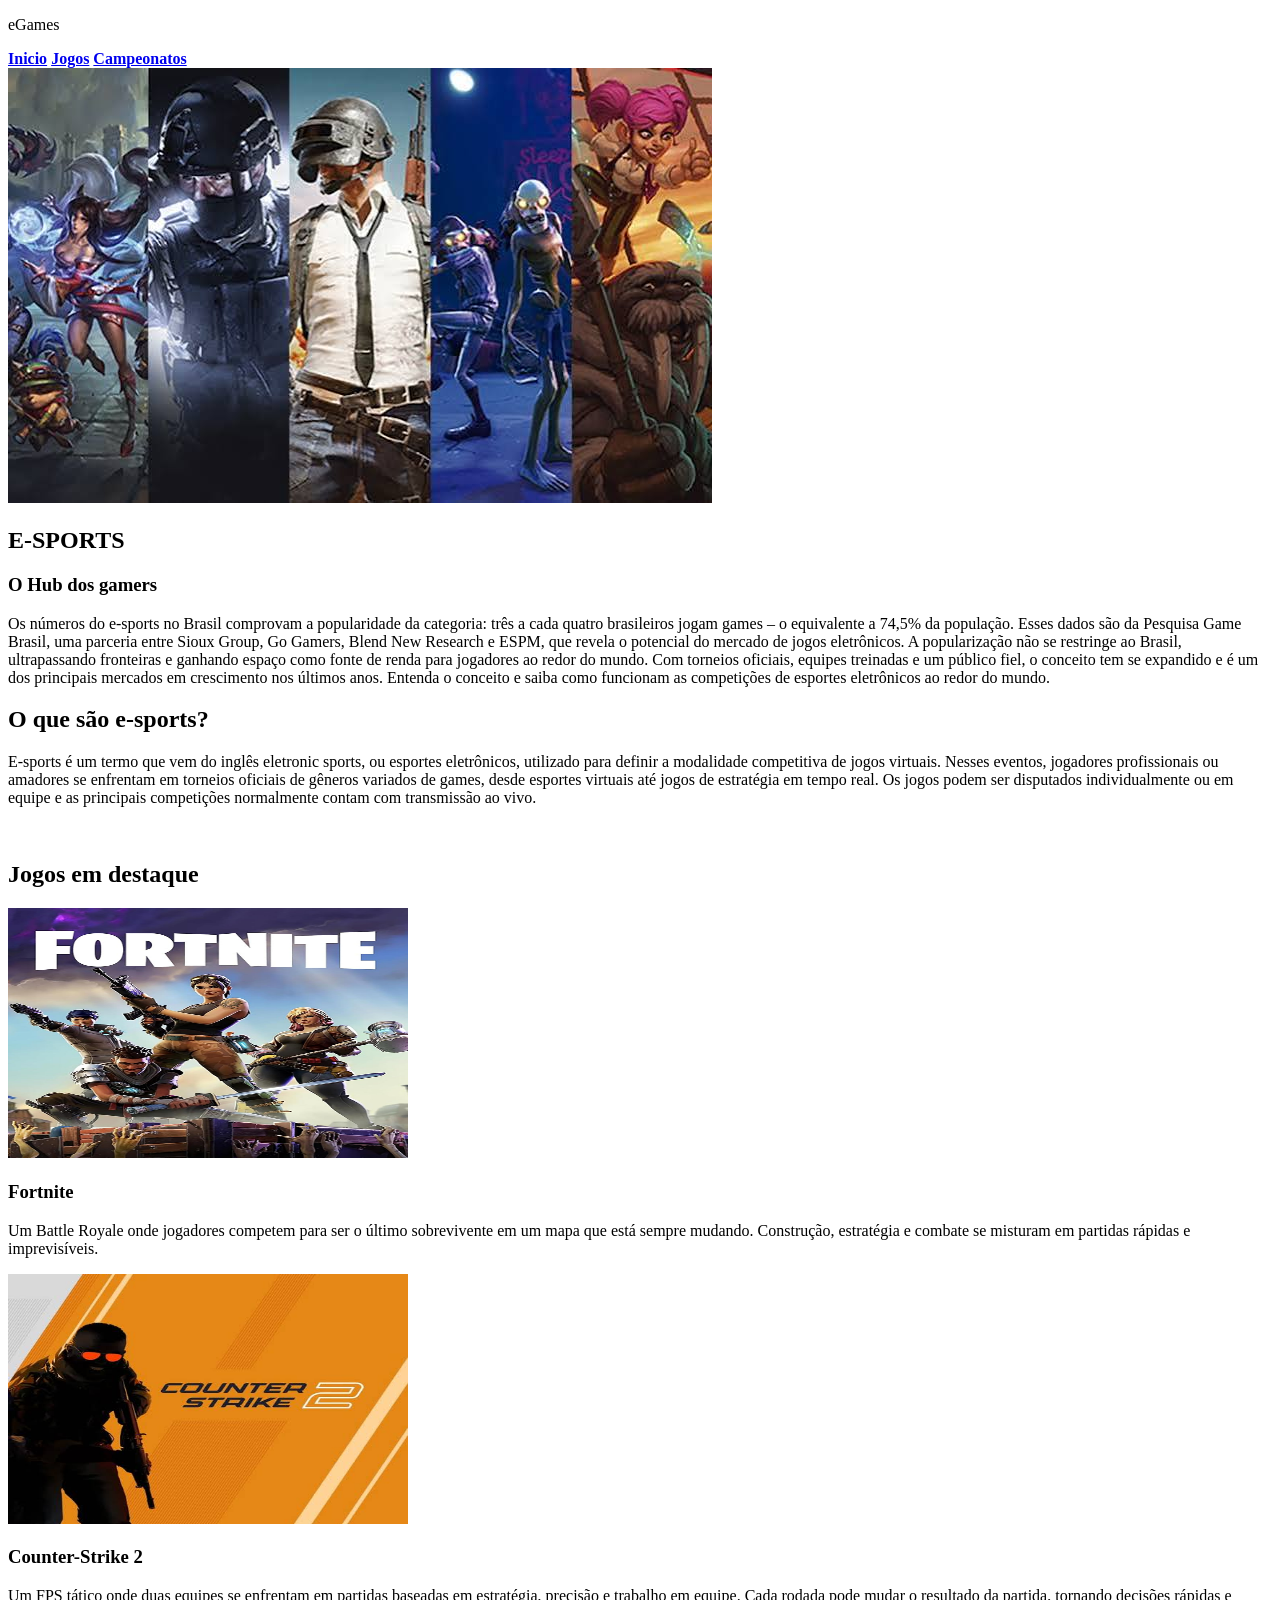
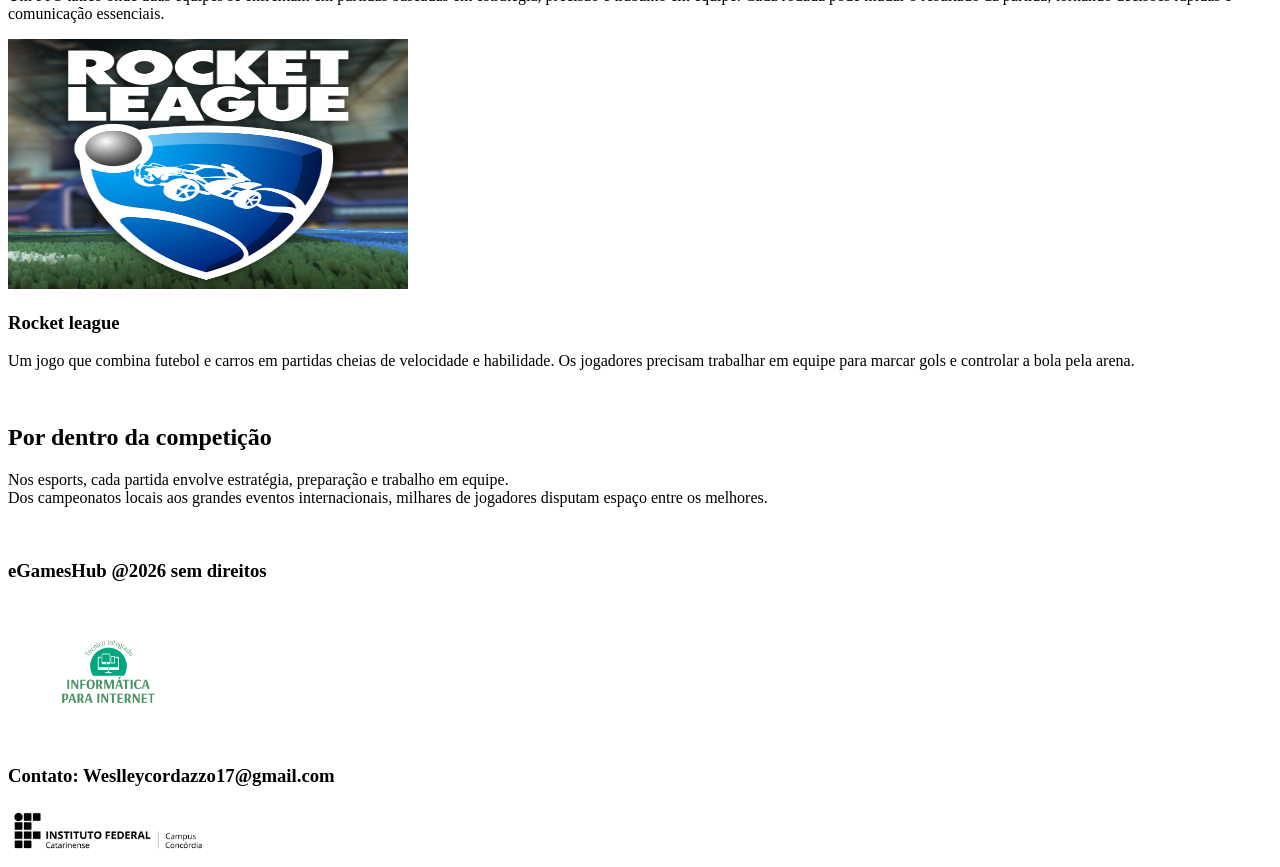
==== index.html @ 5162aa70 "html do conteúdo e imagens pagina inicial" ====
<!DOCTYPE html>
<html>
<head>

    <title>Document</title>

</head>
<body>
    
    <header>

        <div id="conteiner_header">

            <div id="nome_header">
                <p>eGames</p>    
            </div>

            <div id="paginas">

                <a href="index.html" class="botao_troca_pagina"><b>Inicio</b></a>
                <a href="paginas/jogos.html" class="botao_troca_pagina"><b>Jogos</b></a>
                <a href="paginas/campeonatos.html" class="botao_troca_pagina"><b>Campeonatos</b></a>

            </div>

        </div>

    </header>

    <section id="hero">

        <img src="imagens/hero.jpg">

        <h1>E-SPORTS</h1>

        <h3>O Hub dos gamers</h3>

    </section>


    <section id="introducao">

        <p>Os números do e-sports no Brasil comprovam a popularidade da categoria: três a cada quatro brasileiros jogam games – o equivalente a 74,5% da população.
Esses dados são da Pesquisa Game Brasil, uma parceria entre Sioux Group, Go Gamers, Blend New Research e ESPM, que revela o potencial do mercado de jogos eletrônicos.
A popularização não se restringe ao Brasil, ultrapassando fronteiras e ganhando espaço como fonte de renda para jogadores ao redor do mundo.
Com torneios oficiais, equipes treinadas e um público fiel, o conceito tem se expandido e é um dos principais mercados em crescimento nos últimos anos.
Entenda o conceito e saiba como funcionam as competições de esportes eletrônicos ao redor do mundo.</p>

    </section>

    <section id="oq_e">

        <h2>O que são e-sports?</h2>

        <p>E-sports é um termo que vem do inglês eletronic sports, ou esportes eletrônicos, utilizado para definir a modalidade competitiva de jogos virtuais.
Nesses eventos, jogadores profissionais ou amadores se enfrentam em torneios oficiais de gêneros variados de games, desde esportes virtuais até jogos de estratégia em tempo real.
Os jogos podem ser disputados individualmente ou em equipe e as principais competições normalmente contam com transmissão ao vivo.</p>

    </section>

    <br>

    <section id="jogos_destaque">
        <h2>Jogos em destaque</h2>

        <div id="conteiner_destaque">

            <div class="jogo_destaque" id="fortnite">

                <img src="imagens/capa_fortnite.jpg" alt="" width="400" height="250">
                <h3 class="titulo_jogo_destaque">Fortnite</h3>
                <p class="sobre_jogo_destaque">Um Battle Royale onde jogadores competem para ser o último sobrevivente em um mapa que está sempre mudando.
Construção, estratégia e combate se misturam em partidas rápidas e imprevisíveis.</p>

            </div>

            <div class="jogo_destaque" id="Counter-Strike 2">

                <img src="imagens/capa_cs2.jpg" alt="" width="400" height="250">
                <h3 class="titulo_jogo_destaque">Counter-Strike 2</h3>
                <p class="sobre_jogo_destaque">Um FPS tático onde duas equipes se enfrentam em partidas baseadas em estratégia, precisão e trabalho em equipe.
Cada rodada pode mudar o resultado da partida, tornando decisões rápidas e comunicação essenciais.</p>

            </div>

            <div class="jogo_destaque" id="Rocket league">

                <img src="imagens/capa_rochetleague.jpg" alt="" width="400" height="250">
                <h3 class="titulo_jogo_destaque">Rocket league</h3>
                <p class="sobre_jogo_destaque">Um jogo que combina futebol e carros em partidas cheias de velocidade e habilidade.
Os jogadores precisam trabalhar em equipe para marcar gols e controlar a bola pela arena.</p>

            </div>

        </div>

    </section>

    <br>

    <section id="por_dentro">

        <div id="bloco_por_dentro">

            <h2>Por dentro da competição</h2>
            <p>Nos esports, cada partida envolve estratégia, preparação e trabalho em equipe.<br> Dos campeonatos locais aos grandes eventos internacionais, milhares de jogadores disputam espaço entre os melhores.</p>

        </div>

    </section>

    <br>

    <footer>

        <div id="conteiner_footer">
            
            <div id="footer_esquerdo">
                <h3>eGamesHub @2026 sem direitos</h3>
                <img src="imagens/TI-Informatica-para-internet-1.png" alt="" width="200">
            </div>

            <div id="footer_direito">
                <h3>Contato: Weslleycordazzo17@gmail.com</h3>

                <img src="imagens/IFC Concórdia estendido PRETO fundo transparente.png" alt="" width="200">
            </div>

        </div>

    </footer>
</body>
</html>
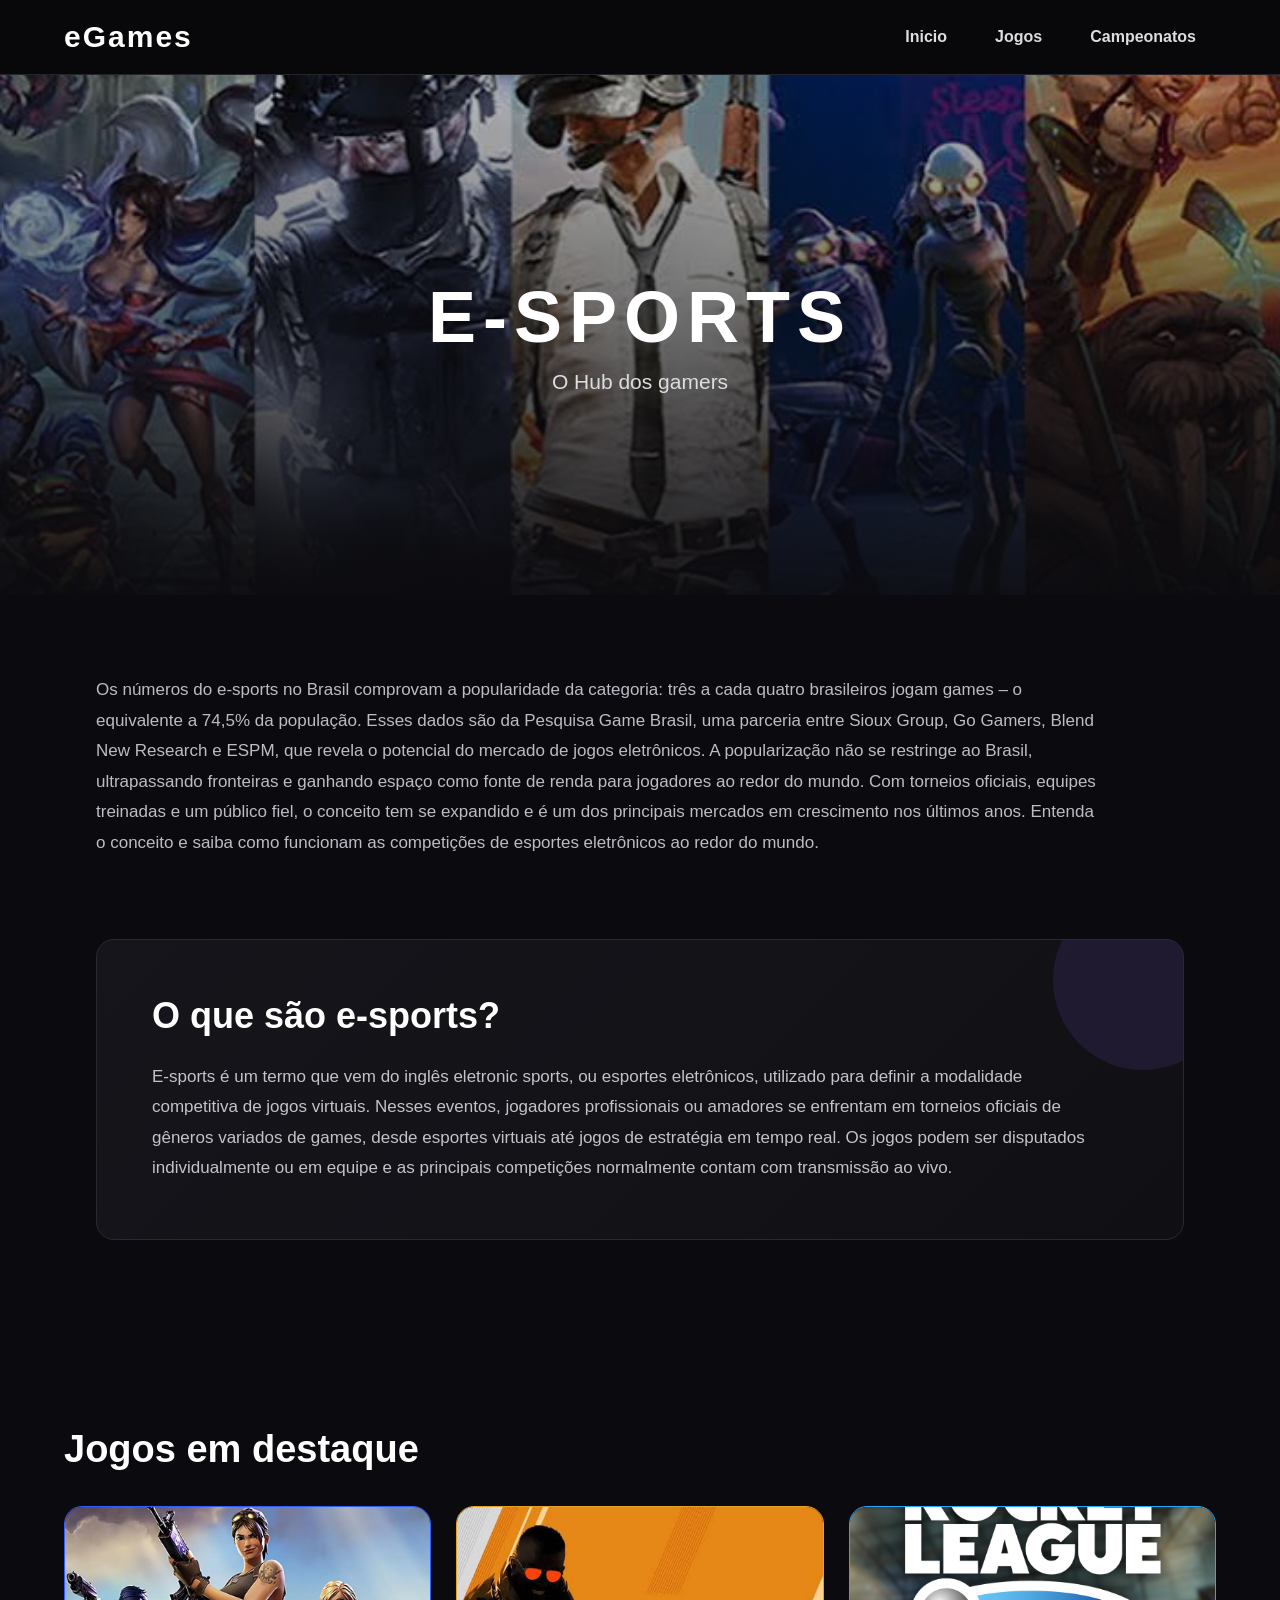
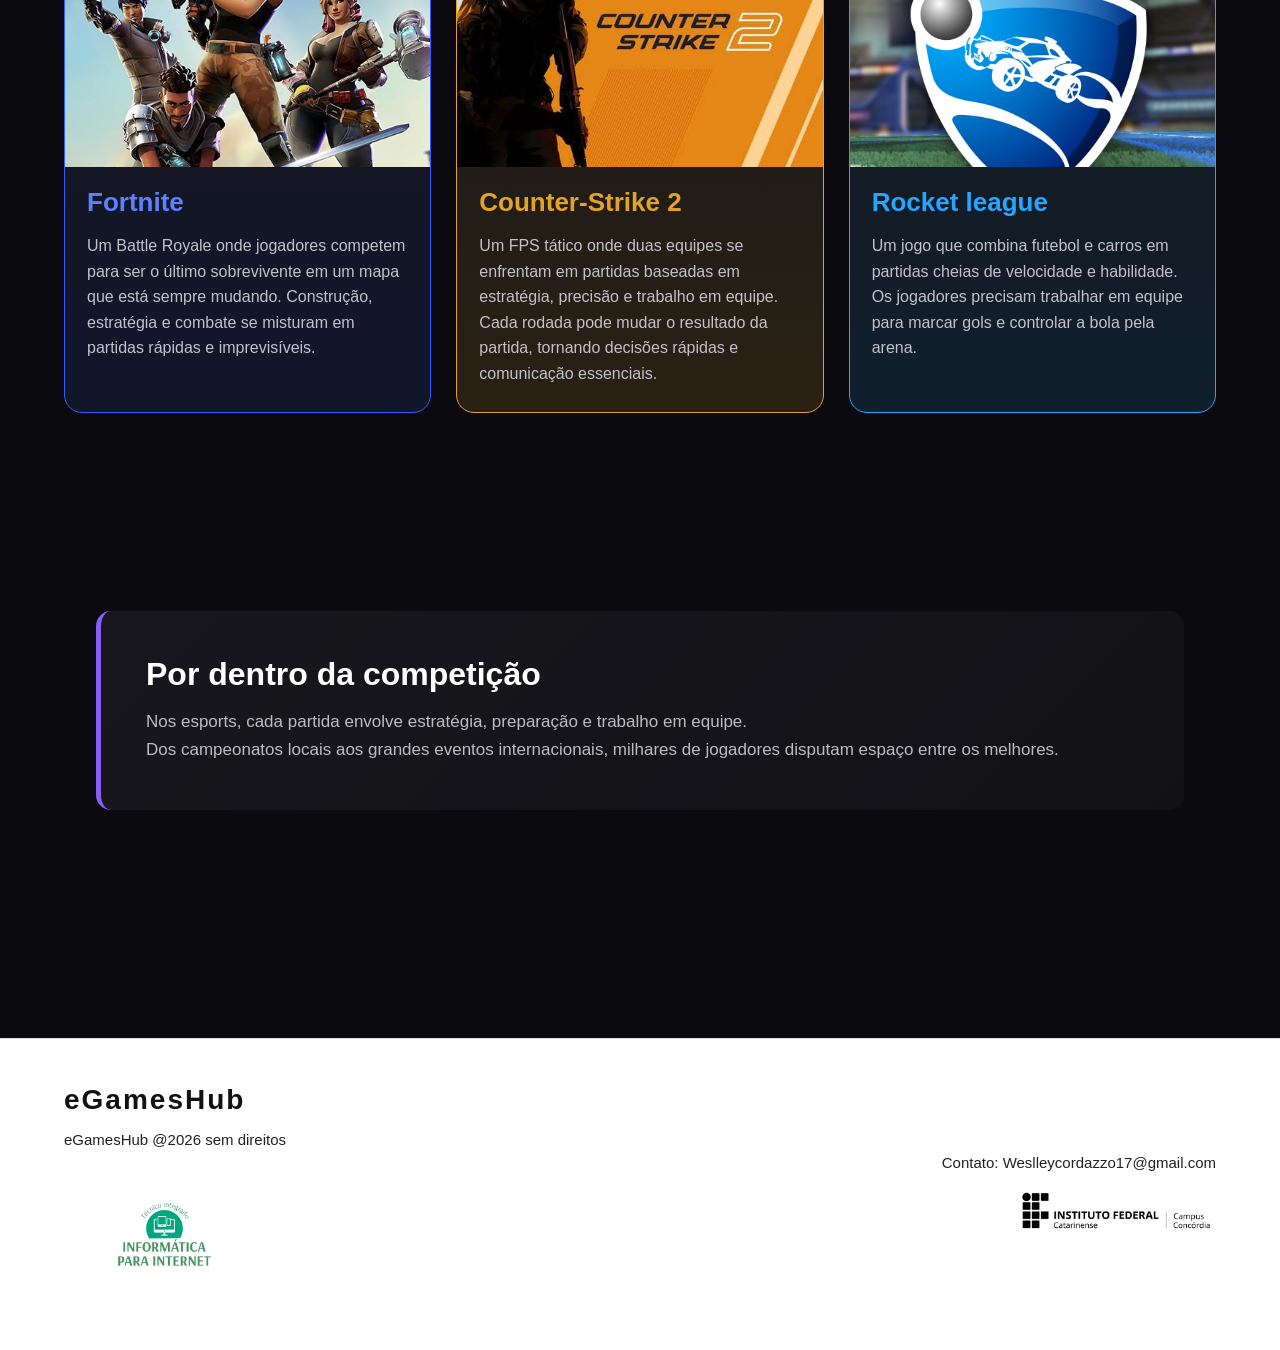
==== commit 4f8f4d60: "css das paginas e linkagem" ====
--- a/index.html
+++ b/index.html
@@ -2,7 +2,8 @@
 <html>
 <head>
 
-    <title>Document</title>
+    <title>eGamesHub - Inicio</title>
+    <link rel="stylesheet" href="style.css">
 
 </head>
 <body>
--- a/style.css
+++ b/style.css
@@ -0,0 +1,611 @@
+* {
+    margin: 0;
+    padding: 0;
+    box-sizing: border-box;
+    }
+  
+  body {
+  background-color: #0b0b0f;
+  color: white;
+  font-family: Arial, Helvetica, sans-serif;
+  }
+  
+  header {
+  width: 100%;
+  height: 75px;
+  background-color: #08080b;
+  border-bottom: 1px solid #24242b;
+  position: sticky;
+  top: 0;
+  z-index: 100;
+  }
+  
+  #conteiner_header {
+  width: 90%;
+  max-width: 1400px;
+  height: 100%;
+  margin: auto;
+  display: flex;
+  align-items: center;
+  justify-content: space-between;
+  }
+  
+  #nome_header p {
+  font-size: 30px;
+  font-weight: bold;
+  letter-spacing: 2px;
+  }
+  
+  #paginas {
+  display: flex;
+  gap: 8px;
+  }
+  
+  .botao_troca_pagina {
+  color: #ddd;
+  text-decoration: none;
+  padding: 12px 20px;
+  border-radius: 6px;
+  transition: 0.3s;
+  }
+  
+  .botao_troca_pagina:hover {
+  background-color: white;
+  color: #08080b;
+  }
+  
+  /* HERO */
+  
+  #hero {
+  height: 520px;
+  position: relative;
+  overflow: hidden;
+  display: flex;
+  flex-direction: column;
+  justify-content: center;
+  align-items: center;
+  text-align: center;
+  }
+  
+  #hero img {
+  position: absolute;
+  width: 100%;
+  height: 100%;
+  object-fit: cover;
+  z-index: -2;
+  }
+  
+  #hero::after {
+  content: "";
+  position: absolute;
+  inset: 0;
+  background: linear-gradient(
+  to bottom,
+  rgba(0, 0, 0, 0.25),
+  rgba(11, 11, 15, 0.95)
+  );
+  z-index: -1;
+  }
+  
+  #hero h1 {
+  font-size: 72px;
+  letter-spacing: 7px;
+  text-transform: uppercase;
+  }
+  
+  #hero h3 {
+  margin-top: 12px;
+  font-size: 21px;
+  font-weight: normal;
+  color: #ddd;
+  }
+  
+  /* INTRODUÇÃO */
+  
+  #introducao,
+  #introdução {
+  width: 85%;
+  max-width: 1150px;
+  margin: 80px auto;
+  }
+  
+  #introducao h2,
+  #introdução h2 {
+  font-size: 38px;
+  margin-bottom: 25px;
+  }
+  
+  #introducao p,
+  #introdução p {
+  color: #bcbcc5;
+  font-size: 17px;
+  line-height: 1.8;
+  max-width: 1000px;
+  }
+  
+  /* O QUE SÃO E-SPORTS */
+  
+  #oq_e {
+  width: 85%;
+  max-width: 1150px;
+  margin: 80px auto;
+  padding: 55px;
+  background: linear-gradient(135deg, #15151b, #101014);
+  border: 1px solid #292930;
+  border-radius: 18px;
+  position: relative;
+  overflow: hidden;
+  }
+  
+  #oq_e::before {
+  content: "";
+  position: absolute;
+  width: 180px;
+  height: 180px;
+  background: #8b5cf6;
+  opacity: 0.12;
+  border-radius: 50%;
+  right: -50px;
+  top: -50px;
+  }
+  
+  #oq_e h2 {
+  font-size: 36px;
+  margin-bottom: 25px;
+  }
+  
+  #oq_e p {
+  max-width: 950px;
+  color: #c3c3cb;
+  line-height: 1.8;
+  font-size: 17px;
+  }
+  
+  /* JOGOS EM DESTAQUE */
+  
+  #jogos_destaque {
+  width: 90%;
+  max-width: 1300px;
+  margin: 90px auto;
+  }
+  
+  #jogos_destaque h2 {
+  font-size: 38px;
+  margin-bottom: 35px;
+  }
+  
+  #jogos_destaque #conteiner_destaque {
+  display: grid;
+  grid-template-columns: repeat(3, 1fr);
+  gap: 25px;
+  }
+  
+  /* CARD PADRÃO */
+  
+  .jogo_destaque {
+  min-height: 450px;
+  border-radius: 18px;
+  overflow: hidden;
+  position: relative;
+  border: 1px solid #303038;
+  background-color: #17171d;
+  transition: 0.35s;
+  }
+  
+  .jogo_destaque:hover {
+  transform: translateY(-10px);
+  }
+  
+  /* IMAGEM */
+  
+  .jogo_destaque img {
+  width: 100%;
+  height: 260px;
+  object-fit: cover;
+  display: block;
+  }
+  
+  /* TEXTO */
+  
+  .titulo_jogo_destaque {
+  font-size: 26px;
+  padding: 20px 22px 5px;
+  }
+  
+  .sobre_jogo_destaque {
+  color: #c2c2ca;
+  line-height: 1.6;
+  padding: 10px 22px 25px;
+  }
+  
+  /* FORTNITE */
+  
+  #fortnite {
+  border-color: #315cff;
+  background: linear-gradient(
+  180deg,
+  #17171d 0%,
+  #11162b 100%
+  );
+  }
+  
+  #fortnite:hover {
+  box-shadow: 0 15px 45px rgba(49, 92, 255, 0.25);
+  }
+  
+  #fortnite .titulo_jogo_destaque {
+  color: #5c82ff;
+  }
+  
+  /* COUNTER-STRIKE */
+  
+  #Counter-Strike\ 2 {
+  border-color: #e3a329;
+  background: linear-gradient(
+  180deg,
+  #17171d 0%,
+  #2a2112 100%
+  );
+  }
+  
+  #Counter-Strike\ 2:hover {
+  box-shadow: 0 15px 45px rgba(227, 163, 41, 0.22);
+  }
+  
+  #Counter-Strike\ 2 .titulo_jogo_destaque {
+  color: #e3a329;
+  }
+  
+  /* ROCKET LEAGUE */
+  
+  #Rocket\ league {
+  border-color: #25a7ff;
+  background: linear-gradient(
+  180deg,
+  #17171d 0%,
+  #101f2d 100%
+  );
+  }
+  
+  #Rocket\ league:hover {
+  box-shadow: 0 15px 45px rgba(37, 167, 255, 0.25);
+  }
+  
+  #Rocket\ league .titulo_jogo_destaque {
+  color: #25a7ff;
+  }
+  
+  /* EFEITO NAS IMAGENS */
+  
+  .jogo_destaque img {
+  transition: 0.4s;
+  }
+  
+  .jogo_destaque:hover img {
+  transform: scale(1.05);
+  }
+  
+  /* POR DENTRO */
+  
+  #por_dentro {
+  width: 85%;
+  max-width: 1150px;
+  margin: 90px auto;
+  }
+  
+  #bloco_por_dentro {
+  padding: 45px;
+  border-radius: 15px;
+  background: linear-gradient(135deg, #17171d, #111116);
+  border-left: 5px solid #8b5cf6;
+  }
+  
+  #bloco_por_dentro h2 {
+  font-size: 32px;
+  margin-bottom: 15px;
+  }
+  
+  #bloco_por_dentro p {
+  color: #bcbcc5;
+  line-height: 1.7;
+  font-size: 17px;
+  }
+  
+  /* OUTROS JOGOS */
+  
+  #conteiner_outros {
+  display: grid;
+  grid-template-columns: repeat(3, 1fr);
+  gap: 25px;
+  margin-top: 35px;
+  }
+  
+  .jogos_random {
+  background-color: #16161b;
+  border: 1px solid #292930;
+  border-radius: 15px;
+  overflow: hidden;
+  transition: 0.3s;
+  }
+  
+  .jogos_random:hover {
+  transform: translateY(-7px);
+  border-color: #8b5cf6;
+  }
+  
+  .jogos_random img {
+  width: 100%;
+  height: 220px;
+  object-fit: cover;
+  }
+  
+  .titulo_jogo_random {
+  font-size: 22px;
+  padding: 18px 20px 5px;
+  }
+  
+  .sobre_jogo_random {
+  color: #bcbcc5;
+  line-height: 1.6;
+  padding: 10px 20px 25px;
+  }
+  
+  /* COMPETITIVO */
+  
+  #competitivo {
+  width: 85%;
+  max-width: 1200px;
+  margin: 90px auto;
+  padding: 50px;
+  background-color: #15151b;
+  border: 1px solid #292930;
+  border-radius: 18px;
+  }
+  
+  #competitivo h2 {
+  font-size: 34px;
+  margin-bottom: 15px;
+  }
+  
+  #competitivo > div > p {
+  color: #bcbcc5;
+  line-height: 1.7;
+  margin-bottom: 35px;
+  }
+  
+  #competitivo > div > div {
+  display: inline-block;
+  vertical-align: top;
+  width: 23%;
+  margin-right: 1%;
+  padding: 25px;
+  background-color: #0d0d11;
+  border-radius: 10px;
+  min-height: 160px;
+  }
+  
+  #competitivo h3 {
+  color: #8b5cf6;
+  margin-bottom: 12px;
+  }
+  
+  #competitivo p {
+  color: #bcbcc5;
+  line-height: 1.5;
+  }
+  
+  /* CAMPEONATOS */
+  
+  #campeonatos {
+  width: 90%;
+  max-width: 1300px;
+  margin: 80px auto;
+  }
+  
+  #campeonatos #conteiner_destaque {
+  display: grid;
+  grid-template-columns: repeat(3, 1fr);
+  gap: 25px;
+  }
+  
+  .campeonato_destaque {
+  background-color: #17171d;
+  border: 1px solid #292930;
+  border-radius: 16px;
+  overflow: hidden;
+  transition: 0.3s;
+  }
+  
+  .campeonato_destaque:hover {
+  transform: translateY(-8px);
+  border-color: #8b5cf6;
+  }
+  
+  .campeonato_destaque img {
+  width: 100%;
+  height: 250px;
+  object-fit: cover;
+  }
+  
+  .titulo_campeonato_destaque {
+  font-size: 25px;
+  padding: 18px 20px 5px;
+  }
+  
+  .sobre_campeonato_destaque {
+  color: #bcbcc5;
+  line-height: 1.6;
+  padding: 10px 20px 25px;
+  }
+  
+  #campeonatos #conteiner_outros {
+  display: grid;
+  grid-template-columns: repeat(3, 1fr);
+  gap: 20px;
+  }
+  
+  .campeonatos_random {
+  background-color: #17171d;
+  border: 1px solid #292930;
+  border-radius: 12px;
+  padding: 25px;
+  transition: 0.3s;
+  }
+  
+  .campeonatos_random:hover {
+  transform: translateY(-5px);
+  border-color: #8b5cf6;
+  }
+  
+  .titulo_campeonato_random {
+  font-size: 22px;
+  margin-bottom: 12px;
+  }
+  
+  .sobre_campeonato_random {
+  color: #bcbcc5;
+  line-height: 1.6;
+  }
+  
+  /* FOOTER PROFISSIONAL */
+  
+  footer {
+  margin-top: 120px;
+  background-color: white;
+  color: #111116;
+  border-top: 1px solid #ddd;
+  }
+  
+  #conteiner_footer {
+  width: 90%;
+  max-width: 1300px;
+  margin: auto;
+  min-height: 240px;
+  padding: 45px 0;
+  display: flex;
+  justify-content: space-between;
+  align-items: center;
+  }
+  
+  #footer_esquerdo,
+  #footer_direito {
+  display: flex;
+  flex-direction: column;
+  gap: 15px;
+  }
+  
+  #footer_esquerdo h3,
+  #footer_direito h3 {
+  color: #222;
+  font-size: 15px;
+  font-weight: normal;
+  }
+  
+  #footer_esquerdo::before {
+  content: "eGamesHub";
+  font-size: 28px;
+  font-weight: bold;
+  letter-spacing: 2px;
+  }
+  
+  #footer_direito {
+  text-align: right;
+  align-items: flex-end;
+  }
+  
+  #footer_esquerdo img,
+  #footer_direito img {
+  max-width: 200px;
+  height: auto;
+  }
+  
+  /* RESPONSIVO */
+  
+  @media (max-width: 900px) {
+  
+
+  #jogos_destaque #conteiner_destaque,
+  #conteiner_outros,
+  #campeonatos #conteiner_destaque,
+  #campeonatos #conteiner_outros {
+      grid-template-columns: repeat(2, 1fr);
+  }
+  
+  #competitivo > div > div {
+      width: 48%;
+      margin-bottom: 15px;
+  }
+  
+  #hero h1 {
+      font-size: 55px;
+  }
+  
+  }
+  
+  @media (max-width: 600px) {
+  
+
+  #conteiner_header {
+      flex-direction: column;
+      padding: 15px 0;
+      gap: 15px;
+  }
+  
+  header {
+      height: auto;
+  }
+  
+  #paginas {
+      flex-wrap: wrap;
+      justify-content: center;
+  }
+  
+  #hero {
+      height: 400px;
+  }
+  
+  #hero h1 {
+      font-size: 40px;
+  }
+  
+  #introducao,
+  #introdução,
+  #oq_e,
+  #jogos_destaque,
+  #jogos,
+  #campeonatos,
+  #por_dentro,
+  #competitivo {
+      width: 92%;
+  }
+  
+  #jogos_destaque #conteiner_destaque,
+  #conteiner_outros,
+  #campeonatos #conteiner_destaque,
+  #campeonatos #conteiner_outros {
+      grid-template-columns: 1fr;
+  }
+  
+  #oq_e,
+  #competitivo {
+      padding: 30px;
+  }
+  
+  #competitivo > div > div {
+      width: 100%;
+      margin-right: 0;
+  }
+  
+  #conteiner_footer {
+      flex-direction: column;
+      align-items: flex-start;
+      gap: 35px;
+  }
+  
+  #footer_direito {
+      text-align: left;
+      align-items: flex-start;
+  }
+
+}
+  
